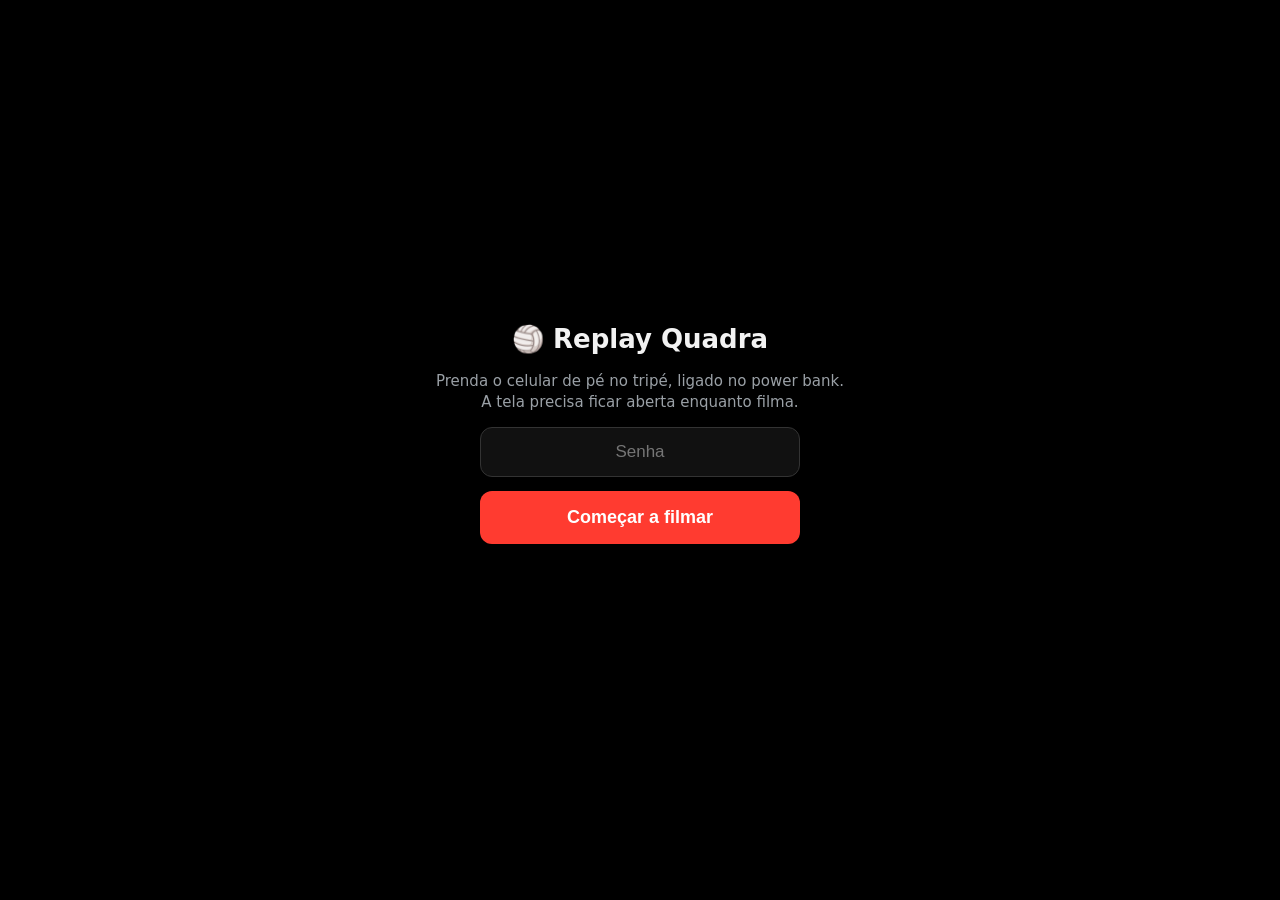
==== mobile/static/index.html @ 43611453 "feat: substitui o Replay 2.0 pelo sistema PC + versao celular (WebCodecs) Sistema PC (raiz): - launc" ====
<!doctype html>
<html lang="pt-BR">
<head>
  <meta charset="utf-8">
  <meta name="viewport" content="width=device-width, initial-scale=1, viewport-fit=cover">
  <meta name="theme-color" content="#000000">
  <title>Replay Quadra</title>
  <link rel="manifest" href="manifest.webmanifest">
  <link rel="icon" href="icon.svg" type="image/svg+xml">
  <style>
    :root {
      --bg: #000;
      --fg: #f2f2f2;
      --muted: #9aa0a6;
      --panel: rgba(0, 0, 0, .55);
      --accent: #ff3b30;
      --ok: #34c759;
      --warn: #ffcc00;
    }
    * { box-sizing: border-box; }
    html, body {
      margin: 0; height: 100%; background: var(--bg); color: var(--fg);
      font: 15px/1.4 system-ui, -apple-system, "Segoe UI", Roboto, sans-serif;
      overflow: hidden; -webkit-tap-highlight-color: transparent; user-select: none;
    }
    .hidden { display: none !important; }

    /* ── Tela inicial ── */
    #inicio {
      position: fixed; inset: 0; display: flex; flex-direction: column;
      align-items: center; justify-content: center; gap: 14px; padding: 24px; text-align: center;
    }
    #inicio h1 { margin: 0; font-size: 26px; }
    #inicio p { margin: 0; color: var(--muted); max-width: 420px; }
    #inicio input {
      width: min(320px, 100%); padding: 14px; border-radius: 12px; border: 1px solid #333;
      background: #111; color: var(--fg); font-size: 17px; text-align: center;
    }
    #btn-comecar {
      width: min(320px, 100%); padding: 16px; border: 0; border-radius: 12px;
      background: var(--accent); color: #fff; font-size: 18px; font-weight: 700;
    }
    #btn-comecar:disabled { opacity: .5; }
    #erro-inicio { color: var(--accent); min-height: 1.4em; max-width: 420px; }

    /* ── Filmagem ── */
    #filmagem { position: fixed; inset: 0; }
    video { width: 100%; height: 100%; object-fit: contain; background: #000; }

    #barra {
      position: absolute; top: 0; left: 0; right: 0; padding: 8px 12px;
      padding-top: max(8px, env(safe-area-inset-top));
      background: var(--panel); font-size: 13px; display: flex; flex-wrap: wrap; gap: 4px 14px;
    }
    #barra b { font-variant-numeric: tabular-nums; }
    #buffer-trilho { position: absolute; left: 0; right: 0; bottom: 0; height: 3px; background: #333; }
    #buffer-nivel { height: 100%; width: 0; background: var(--ok); transition: width .5s; }

    #btn-replay {
      position: absolute; right: max(20px, env(safe-area-inset-right)); bottom: 28px;
      width: 120px; height: 120px; border-radius: 50%; border: 5px solid #fff;
      background: var(--accent); color: #fff; font-size: 17px; font-weight: 800; letter-spacing: .5px;
      box-shadow: 0 4px 24px rgba(0, 0, 0, .5);
    }
    #btn-replay:active { transform: scale(.94); }
    #btn-replay:disabled { opacity: .45; }

    #envios {
      position: absolute; left: 12px; bottom: 16px; width: min(360px, calc(100% - 170px));
      display: flex; flex-direction: column-reverse; gap: 6px; font-size: 13px;
    }
    .envio { background: var(--panel); border-radius: 10px; padding: 7px 10px; }
    .envio.ok { border-left: 4px solid var(--ok); }
    .envio.erro { border-left: 4px solid var(--accent); }
    .envio.andamento { border-left: 4px solid var(--warn); }

    #aviso {
      position: absolute; top: 50%; left: 50%; transform: translate(-50%, -50%);
      background: rgba(0, 0, 0, .8); padding: 18px 26px; border-radius: 14px;
      font-size: 22px; font-weight: 700; text-align: center; pointer-events: none;
    }
    #flash { position: absolute; inset: 0; border: 10px solid var(--ok); pointer-events: none; opacity: 0; transition: opacity .3s; }
    #flash.on { opacity: 1; transition: none; }
  </style>
</head>
<body>
  <section id="inicio">
    <h1>🏐 Replay Quadra</h1>
    <p>Prenda o celular de pé no tripé, ligado no power bank. A tela precisa ficar aberta enquanto filma.</p>
    <input id="senha" type="password" placeholder="Senha" autocomplete="current-password">
    <button id="btn-comecar">Começar a filmar</button>
    <div id="erro-inicio"></div>
  </section>

  <section id="filmagem" class="hidden">
    <video id="preview" autoplay muted playsinline></video>
    <div id="barra">
      <span>Buffer <b id="st-buffer">0</b>s</span>
      <span><b id="st-fps">0</b> fps</span>
      <span><b id="st-res">—</b></span>
      <span>Memória <b id="st-mem">0</b> MB</span>
      <span>Bateria <b id="st-bat">—</b></span>
      <span>Filmando há <b id="st-tempo">0:00</b></span>
      <span id="st-descartes" class="hidden">Descartados <b id="st-desc">0</b></span>
      <div id="buffer-trilho"><div id="buffer-nivel"></div></div>
    </div>
    <div id="envios"></div>
    <button id="btn-replay">REPLAY</button>
    <div id="aviso" class="hidden"></div>
    <div id="flash"></div>
  </section>

  <script src="app.js"></script>
</body>
</html>
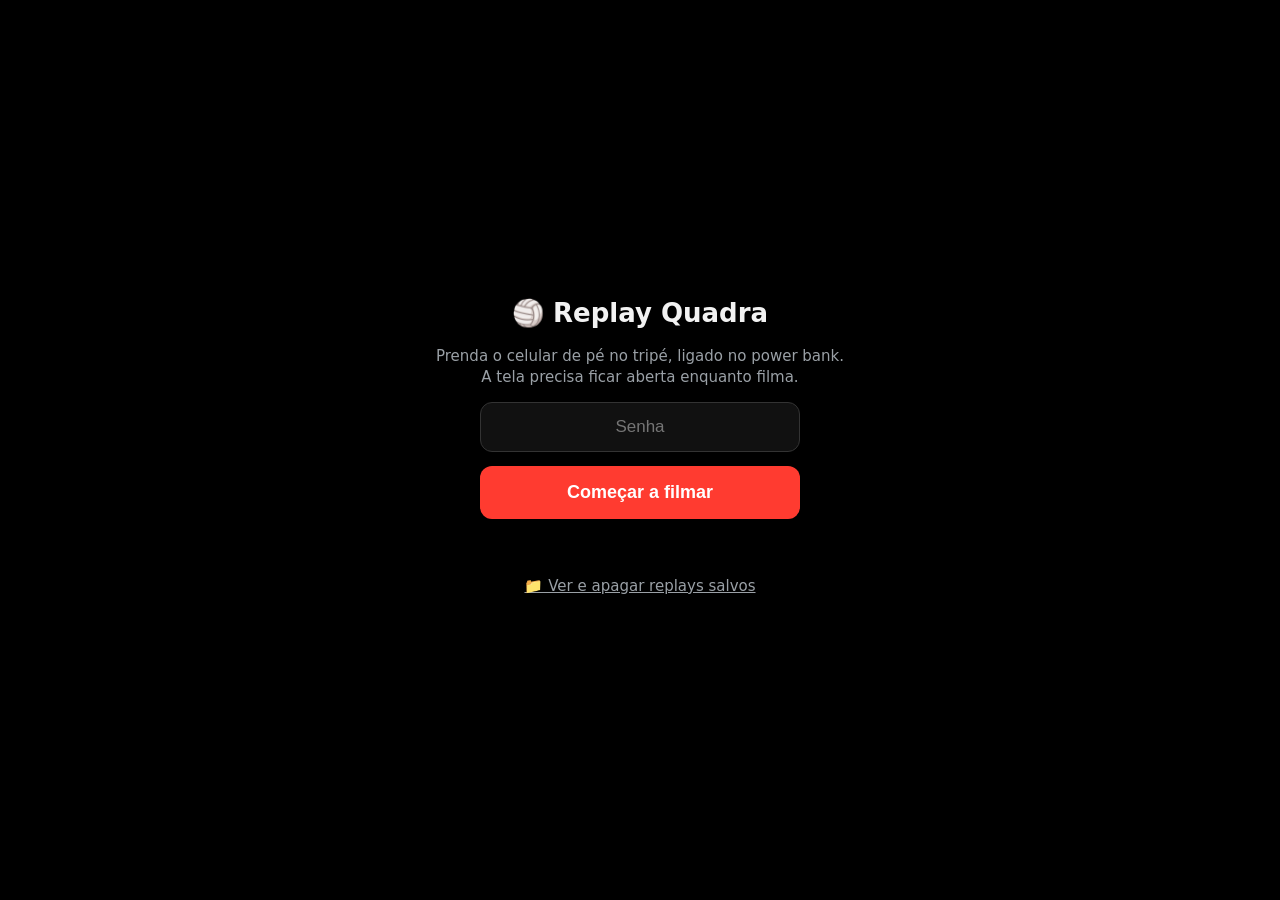
==== commit a63f79e3: "feat: gestao do armazenamento dos replays - Servidor: pagina /arquivos.html para assistir, baixar e " ====
--- a/mobile/static/index.html
+++ b/mobile/static/index.html
@@ -42,6 +42,7 @@
     }
     #btn-comecar:disabled { opacity: .5; }
     #erro-inicio { color: var(--accent); min-height: 1.4em; max-width: 420px; }
+    #link-arquivos { color: var(--muted); padding: 8px; }
 
     /* ── Filmagem ── */
     #filmagem { position: fixed; inset: 0; }
@@ -79,6 +80,46 @@
       background: rgba(0, 0, 0, .8); padding: 18px 26px; border-radius: 14px;
       font-size: 22px; font-weight: 700; text-align: center; pointer-events: none;
     }
+    #btn-camera, #btn-gesto {
+      position: absolute; right: max(20px, env(safe-area-inset-right)); bottom: 168px;
+      padding: 10px 16px; border-radius: 22px; border: 1px solid rgba(255, 255, 255, .35);
+      background: var(--panel); color: var(--fg); font-size: 15px; font-weight: 600;
+    }
+    #btn-gesto { bottom: 220px; }
+    #btn-gesto.desligado { opacity: .55; text-decoration: line-through; }
+
+    /* Contagem do hold: grande o bastante para ser vista de longe */
+    #contagem {
+      position: absolute; left: 50%; top: 50%; transform: translate(-50%, -50%);
+      display: flex; flex-direction: column; align-items: center; gap: 6px;
+      pointer-events: none; text-shadow: 0 3px 12px rgba(0, 0, 0, .8);
+    }
+    #contagem-num { font-size: 140px; font-weight: 900; line-height: 1; color: var(--warn); }
+    #contagem-texto { font-size: 20px; font-weight: 700; }
+    #contagem-trilho { width: 260px; height: 14px; border-radius: 7px; background: rgba(0, 0, 0, .55); overflow: hidden; }
+    #contagem-nivel { height: 100%; width: 0; background: var(--warn); }
+    #seletor-cameras {
+      position: absolute; inset: 0; background: rgba(0, 0, 0, .6);
+      display: flex; align-items: center; justify-content: center; padding: 16px;
+    }
+    #seletor-cameras .caixa {
+      background: #151515; border-radius: 16px; padding: 16px 18px; width: min(420px, 100%);
+      max-height: 100%; overflow-y: auto;
+    }
+    #seletor-cameras h2 { margin: 0 0 4px; font-size: 18px; }
+    #seletor-cameras .nota { margin: 0 0 12px; color: var(--muted); font-size: 13px; }
+    #lista-cameras { display: flex; flex-direction: column; gap: 8px; }
+    .opcao-camera {
+      display: flex; flex-direction: column; align-items: flex-start; gap: 2px; text-align: left;
+      padding: 12px 14px; border-radius: 12px; border: 1px solid #333; background: #222; color: var(--fg);
+    }
+    .opcao-camera b { font-size: 16px; }
+    .opcao-camera small { color: var(--muted); font-size: 12px; }
+    .opcao-camera.atual { border-color: var(--ok); }
+    #btn-fechar-cameras {
+      margin-top: 12px; width: 100%; padding: 12px; border-radius: 12px; border: 0;
+      background: #333; color: var(--fg); font-size: 15px;
+    }
     #flash { position: absolute; inset: 0; border: 10px solid var(--ok); pointer-events: none; opacity: 0; transition: opacity .3s; }
     #flash.on { opacity: 1; transition: none; }
   </style>
@@ -90,6 +131,7 @@
     <input id="senha" type="password" placeholder="Senha" autocomplete="current-password">
     <button id="btn-comecar">Começar a filmar</button>
     <div id="erro-inicio"></div>
+    <a id="link-arquivos" href="arquivos.html">📁 Ver e apagar replays salvos</a>
   </section>
 
   <section id="filmagem" class="hidden">
@@ -101,15 +143,33 @@
       <span>Memória <b id="st-mem">0</b> MB</span>
       <span>Bateria <b id="st-bat">—</b></span>
       <span>Filmando há <b id="st-tempo">0:00</b></span>
+      <span>Gesto <b id="st-gesto">—</b></span>
       <span id="st-descartes" class="hidden">Descartados <b id="st-desc">0</b></span>
       <div id="buffer-trilho"><div id="buffer-nivel"></div></div>
     </div>
     <div id="envios"></div>
+    <div id="contagem" class="hidden">
+      <div id="contagem-num">3</div>
+      <div id="contagem-texto">Segure o braço levantado…</div>
+      <div id="contagem-trilho"><div id="contagem-nivel"></div></div>
+    </div>
+    <button id="btn-gesto">🙋 Gesto: ON</button>
+    <button id="btn-camera" aria-label="Trocar câmera">📷 Câmera</button>
     <button id="btn-replay">REPLAY</button>
     <div id="aviso" class="hidden"></div>
     <div id="flash"></div>
+
+    <div id="seletor-cameras" class="hidden">
+      <div class="caixa">
+        <h2>Escolha a câmera</h2>
+        <p class="nota">Trocar de câmera reinicia o buffer (30s até o próximo replay completo).</p>
+        <div id="lista-cameras"></div>
+        <button id="btn-fechar-cameras">Cancelar</button>
+      </div>
+    </div>
   </section>
 
+  <script src="gesto.js"></script>
   <script src="app.js"></script>
 </body>
 </html>
